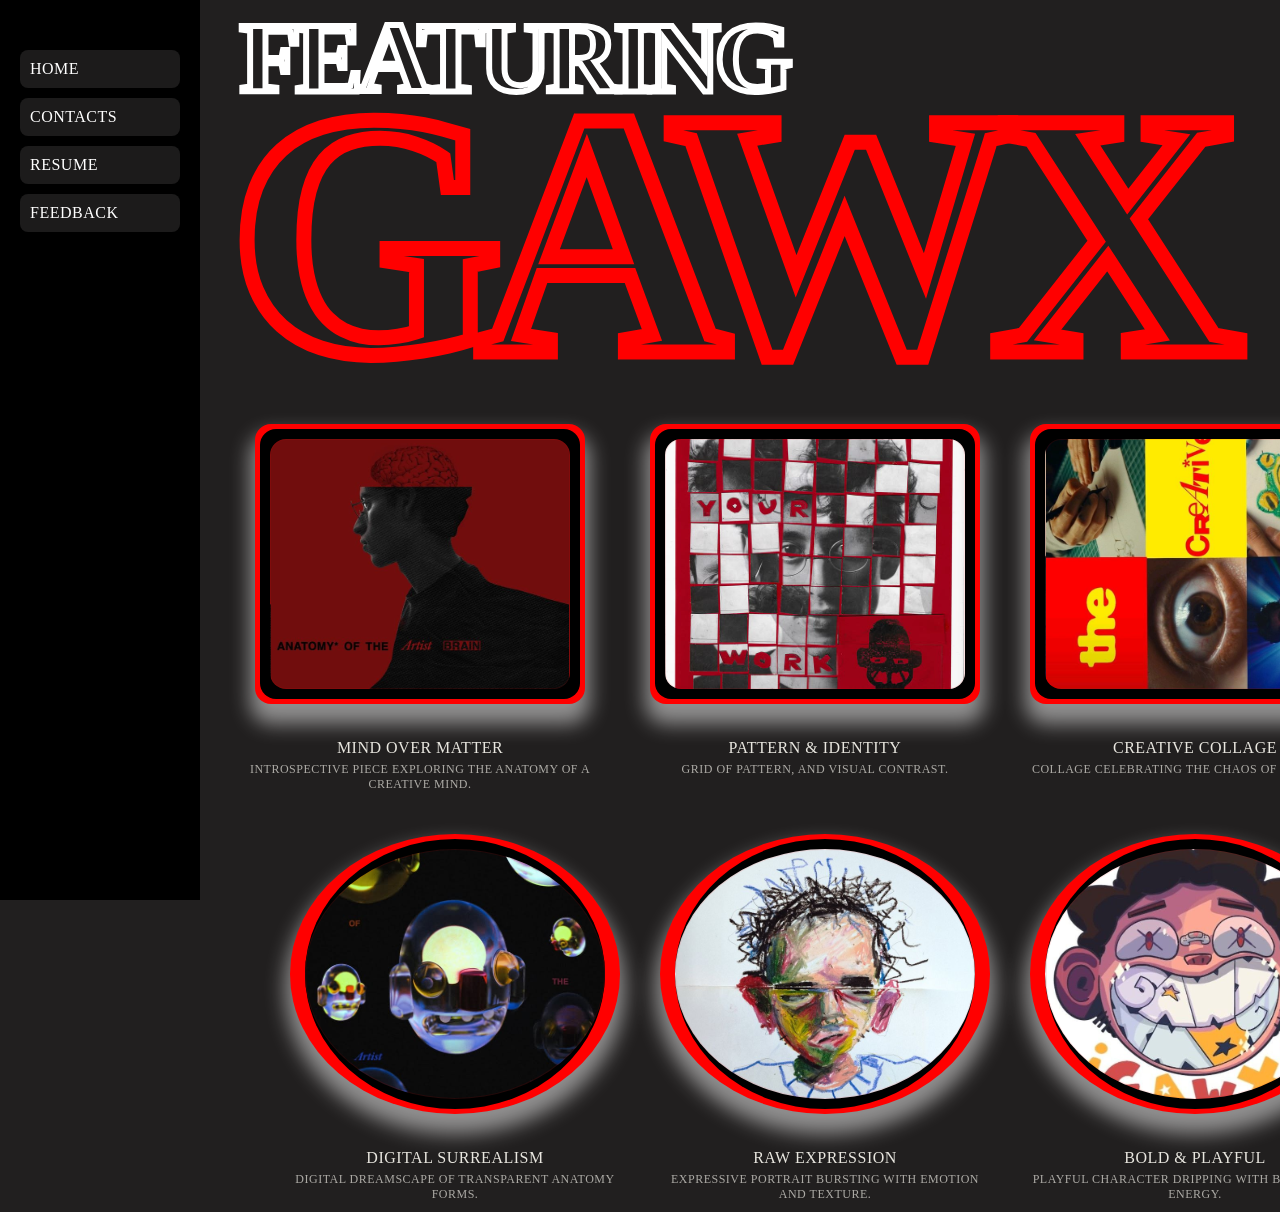
==== GAWX/index.html @ 4102548e "Add files via upload" ====
<!DOCTYPE html>
<html lang="en">
<head>
    <meta charset="UTF-8">
    <meta name="viewport" content="width=device-width, initial-scale=1.0">
    <link rel="stylesheet" href="styles.css">
    <title>LAB 4</title>
</head>
<body class="page-home">

    <div class="sidebar">
        <a href="Home.html">HOME</a>
        <a href="Contacts.html">CONTACTS</a>
        <a href="Resume.html">RESUME</a>
        <a href="Feedback.html">FEEDBACK</a>
    </div>

    <div class="container">
        <div class="title-1">FEATURING</div>
        <div class="title">GAWX</div>

        <div class="boxes">
            <div class="label-holder">
                <div class="red">
                    <div class="box-item">
                        <div class="box box-1"></div>
                    </div>
                </div>
                <span class="label">MIND OVER MATTER</span>
                <span class="label2">introspective piece exploring the anatomy of a creative mind.</span>
            </div>

            <div class="label-holder">
                <div class="red">
                    <div class="box-item">
                        <div class="box box-2"></div>
                    </div>
                </div>
                <span class="label">PATTERN & IDENTITY</span>
                <span class="label2">grid of pattern, and visual contrast.</span>
            </div>

            <div class="label-holder">
                <div class="red">
                    <div class="box-item">
                        <div class="box box-3"></div>
                    </div>
                </div>
                <span class="label">CREATIVE COLLAGE</span>
                <span class="label2">collage celebrating the chaos of creativity.</span>
            </div>
        </div>

        <div class="circles">
            <div class="label-holder">
                <div class="redc">
                    <div class="circle-item">
                        <div class="circle circle-1"></div>
                    </div>
                </div>
                <span class="label">DIGITAL SURREALISM</span>
                <span class="label2">digital dreamscape of transparent anatomy forms.</span>
            </div>

            <div class="label-holder">
                <div class="redc">
                    <div class="circle-item">
                        <div class="circle circle-2"></div>
                    </div>
                </div>
                <span class="label">RAW EXPRESSION</span>
                <span class="label2">expressive portrait bursting with emotion and texture.</span>
            </div>

            <div class="label-holder">
                <div class="redc">
                    <div class="circle-item">
                        <div class="circle circle-3"></div>
                    </div>
                </div>
                <span class="label">BOLD & PLAYFUL</span>
                <span class="label2">playful character dripping with bold street energy.</span>
            </div>
        </div>

    </div>
</body>
</html>
---- GAWX/styles.css ----
*{
    padding:0;
    margin: 0;
    box-sizing: border-box;
}

body{
    height: 100vh;
    display: flex;
    font-family: 'Space Grotesk', 'DM Serif Display', serif;
    color: #e8e6df;
    letter-spacing: 0.5px;
    text-transform: uppercase;
}

body.page-home     { background-color: rgb(33, 31, 31); }
body.page-contacts { background-color: #001a0e; }
body.page-resume   { background-color: #1a1600; }
body.page-feedback { background-color: #1a0800; }

body.page-contacts .container,
body.page-resume .container,
body.page-feedback .container {
    align-items: flex-start;
    padding: 60px 40px 40px 40px;
    gap: 16px;
}

.container{
    margin-left: 190px;
    flex:  1;
    display: flex;
    gap: 22px;
    flex-direction: column;
    align-items: center;
    padding: 40px 40px;
}


body.page-home .title-1,
body.page-contacts .title-1,
body.page-resume .title-1,
body.page-feedback .title-1{
    font-size: 100px;
    font-weight: 900;
     color: transparent;
    -webkit-text-stroke: 6px white;
    text-align: left;
    align-self: flex-start;
    text-transform: uppercase;
    padding: 0;
    letter-spacing:  -5px;
    width: 100%;
    margin-top: -40px;
    margin-left: 10px;
}

body.page-home .title,
body.page-contacts .title,
body.page-resume .title,
body.page-feedback .title{
    font-size: 350px;
    font-weight: 900;
    text-transform: uppercase;
    color: transparent;
    -webkit-text-stroke: 15px red;
    letter-spacing:  -25px;
    line-height: 0.9;
    width: 100%;
    text-align: left;
    align-self: flex-start;
    margin-top: -60px
}

body.page-contacts .title { -webkit-text-stroke: 15px #00ff88; }
body.page-resume   .title { -webkit-text-stroke: 15px #ffe600; }
body.page-feedback .title { -webkit-text-stroke: 15px #ff6a00; }


.sidebar{
    position: fixed;
    top:  0;
    left: 0;
    width: 200px;
    height: 100vh;
    background: black;
    display: flex;
    flex-direction: column;
    padding: 50px 20px;
    gap:  10px
}

.sidebar a {
    color: white;
    padding: 10px;
    border-radius: 8px;
    background: rgba(48, 46, 46,0.6);
    font-size: 0.88 rem;
    font-weight: 500px;
    transition: background 0.4s, color 0.4s;
    text-decoration: none;

}
.sidebar a:hover{
    background:rgba(255, 0, 0, 1);
    color: #e8e6df;
}

body.page-home .sidebar a:hover,
body.page-home .sidebar a.active { background: rgba(255, 0, 0, 1);  color: #e8e6df; }

body.page-contacts .sidebar a:hover,
body.page-contacts .sidebar a.active { background: #139109;  color: black;   }

body.page-resume .sidebar a:hover,
body.page-resume .sidebar a.active { background: #ffe600;  color: black;   }

body.page-feedback .sidebar a:hover,
body.page-feedback .sidebar a.active { background: #ff6a00; color: white;   }

.info-label {
    font-size: 11px;
    letter-spacing: 4px;
    margin-top: 24px;
}

body.page-contacts .info-label { color: #00ff88; }
body.page-resume   .info-label { color: #ffe600; }
body.page-feedback .info-label { color: #ff6a00; }

.myinfo {
font-size: 22px;
font-weight: 700;
letter-spacing: 1px;
margin-top: 6px;
}


.deets{
font-size: 13px;
color: rgba(232, 230, 223, 0.45);
letter-spacing: 1px;
margin-top: 4px;
text-transform: none;
}

hr {
border: none;
width: 100%;
margin-top: 16px;
}

body.page-contacts hr { border-top: 1px solid rgba(0, 255, 136, 0.15); }
body.page-resume   hr { border-top: 1px solid rgba(255, 230, 0,   0.15); }
body.page-feedback hr { border-top: 1px solid rgba(255, 106, 0,   0.15); }

.red{
    background-color:  red;
    width:330px;
    height: 280px;
    display: flex;
    flex-direction: column;
    justify-content: center;
    text-align: center;
    align-items:center;
    border-radius: 16px;
    border: 1px solid rgba(255, 0, 0, 0.5);
    margin: 10px;
    overflow: hidden;
    padding: 0;
    box-shadow: 0px 15px 20px 5px rgba(255, 255, 255, 0.5);
}

.boxes{
    display: flex;
    flex-direction: row;
    flex-wrap: nowrap;
    align-items: flex-start;
    justify-content: center;
    gap: 30px;
}

.box-item {
    display: flex;
    flex-direction: column;
    align-items: center;
    background-color: rgb(0, 0, 0);
    border-radius: 16px;
    width: 320px;
    text-align: center;
}

.box,
.circle{
    width: 220px;
    display: flex;
    flex-direction: column;
    align-items: center;
    gap: 20px;
}

.box{
    width:300px;
    height: 250px;
    display: flex;
    flex-direction: column;
    justify-content: center;
    text-align: center;
    align-items:center;
    border-radius: 16px;
    border: 1px solid rgba(255, 0, 0, 0.10);
    margin: 10px;
    overflow: hidden;
    padding: 0;
    background-blend-mode: normal;
    transition: transform 0.3s;
}

.box:hover{
    transform: scale(0.9);
    box-shadow: inset 0px 0px 20px 5px rgb(255, 255, 255);
    box-shadow: 0px 0px 20px 5px rgb(255, 255, 255);
}

.box-1{
    background-image: url('red.jpg');
    background-size: cover;
    background-position: center;
}
.box-2{
    background-image: url('red2.jpg');
    background-size: cover;
    background-position: center 60%;
}
.box-3{
    background-image: url('download (7).jpg');
    background-size: cover;
    background-position: center 95% ;
}
.circles{
    display: flex;
    flex-direction: row;
    flex-wrap: nowrap;
    align-items: center;
    gap: 20px;
    margin-left: 50px;
}

.redc{
    background-color: red;
    width:330px;
    height: 280px;
    display: flex;
    flex-direction: column;
    justify-content: center;
    text-align: center;
    align-items:center;
    border-radius: 50%;
    border: 1px solid rgba(255, 0, 0, 0.10);
    margin: 10px;
    overflow: hidden;
    padding: 0;
    border: 1px solid rgba(255, 0, 0, 0.5);
    box-shadow: 0px 15px 20px 5px rgba(255, 255, 255, 0.5);
}

.circle-item {
    display: flex;
    flex-direction: column;
    align-items: center;
    background-color: rgb(0, 0, 0);
    border-radius: 50%;
    max-width: 300px;
    text-align: center;
    width: 390px;
}

.circle{
    width:300px;
    height: 250px;
    display: flex;
    background: rgb(212, 35, 35);
    flex-direction: column;
    justify-content: center;
    text-align: center;
    align-items:center;
    border: 1px solid rgba(255, 0, 0, 0.10);
    padding: 20px;
    margin: 10px;
    border-radius: 50%;
 background-blend-mode: normal;
    transition: transform 0.3s;
}

.circle:hover{
    transform: scale(0.9);
      box-shadow: inset 0px 0px 20px 5px rgb(255, 255, 255);
    box-shadow: 0px 0px 20px 5px rgb(255, 255, 255);
}

.circle-1{
    background-image: url('c1.jpg');
    background-size: cover;
    background-position: center;
}
.circle-2{
    background-image: url('c2.jpg');
    background-size: cover;
    background-position: center 80%;
}
.circle-3{
    background-image: url('c3.jpg');
    background-size: cover;
    background-position: center 35% ;
}

.stars {
font-size: 28px;
letter-spacing: 6px;
margin-top: 8px;
color: #ff6a00;
}

.label{
    text-align: center;
    font-weight: 500;
    margin-top: 25px;
    padding-bottom: 5px;
    display: flex;
    gap:10px;

}

.label2 {
    text-align: center;
    font-weight: 400;
    font-size: 12px;
    padding: 0 10px 10px;
    opacity: 0.7;
}

.label-holder{
    display: flex;
    flex-direction: column;
    align-items: center;
}
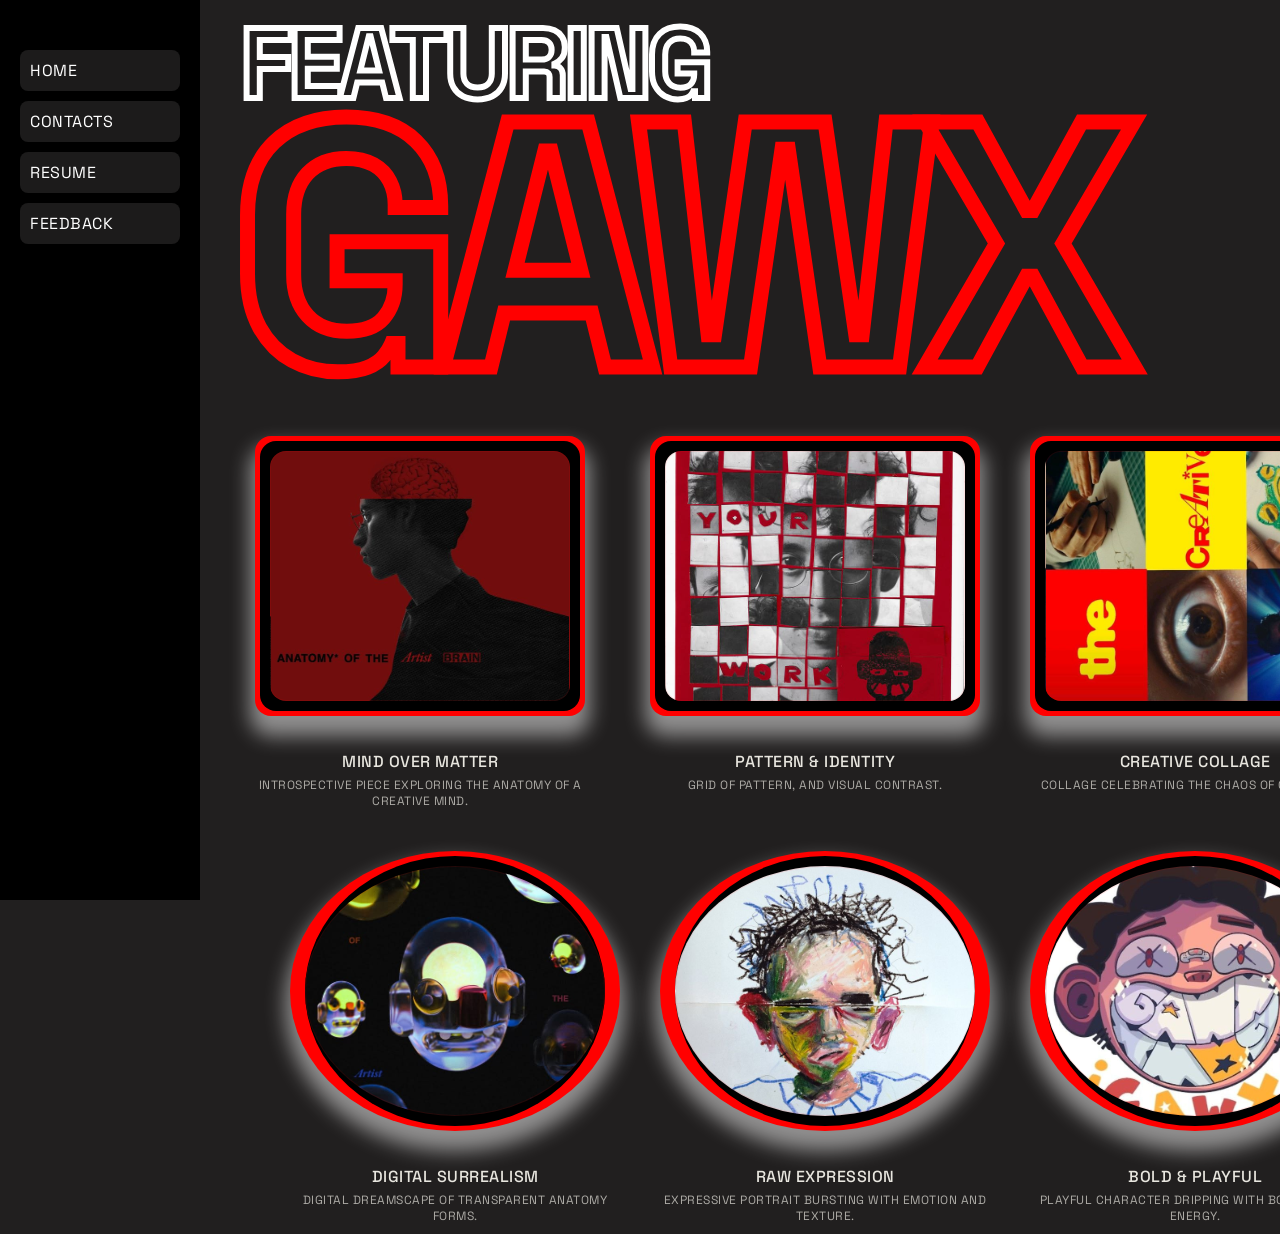
==== commit f34371fa: "Update index.html" ====
--- a/GAWX/index.html
+++ b/GAWX/index.html
@@ -3,6 +3,7 @@
 <head>
     <meta charset="UTF-8">
     <meta name="viewport" content="width=device-width, initial-scale=1.0">
+    <link href="https://fonts.googleapis.com/css2?family=Space+Grotesk:wght@300..700&display=swap" rel="stylesheet">
     <link rel="stylesheet" href="styles.css">
     <title>LAB 4</title>
 </head>
@@ -85,4 +86,4 @@
 
     </div>
 </body>
-</html>+</html>
